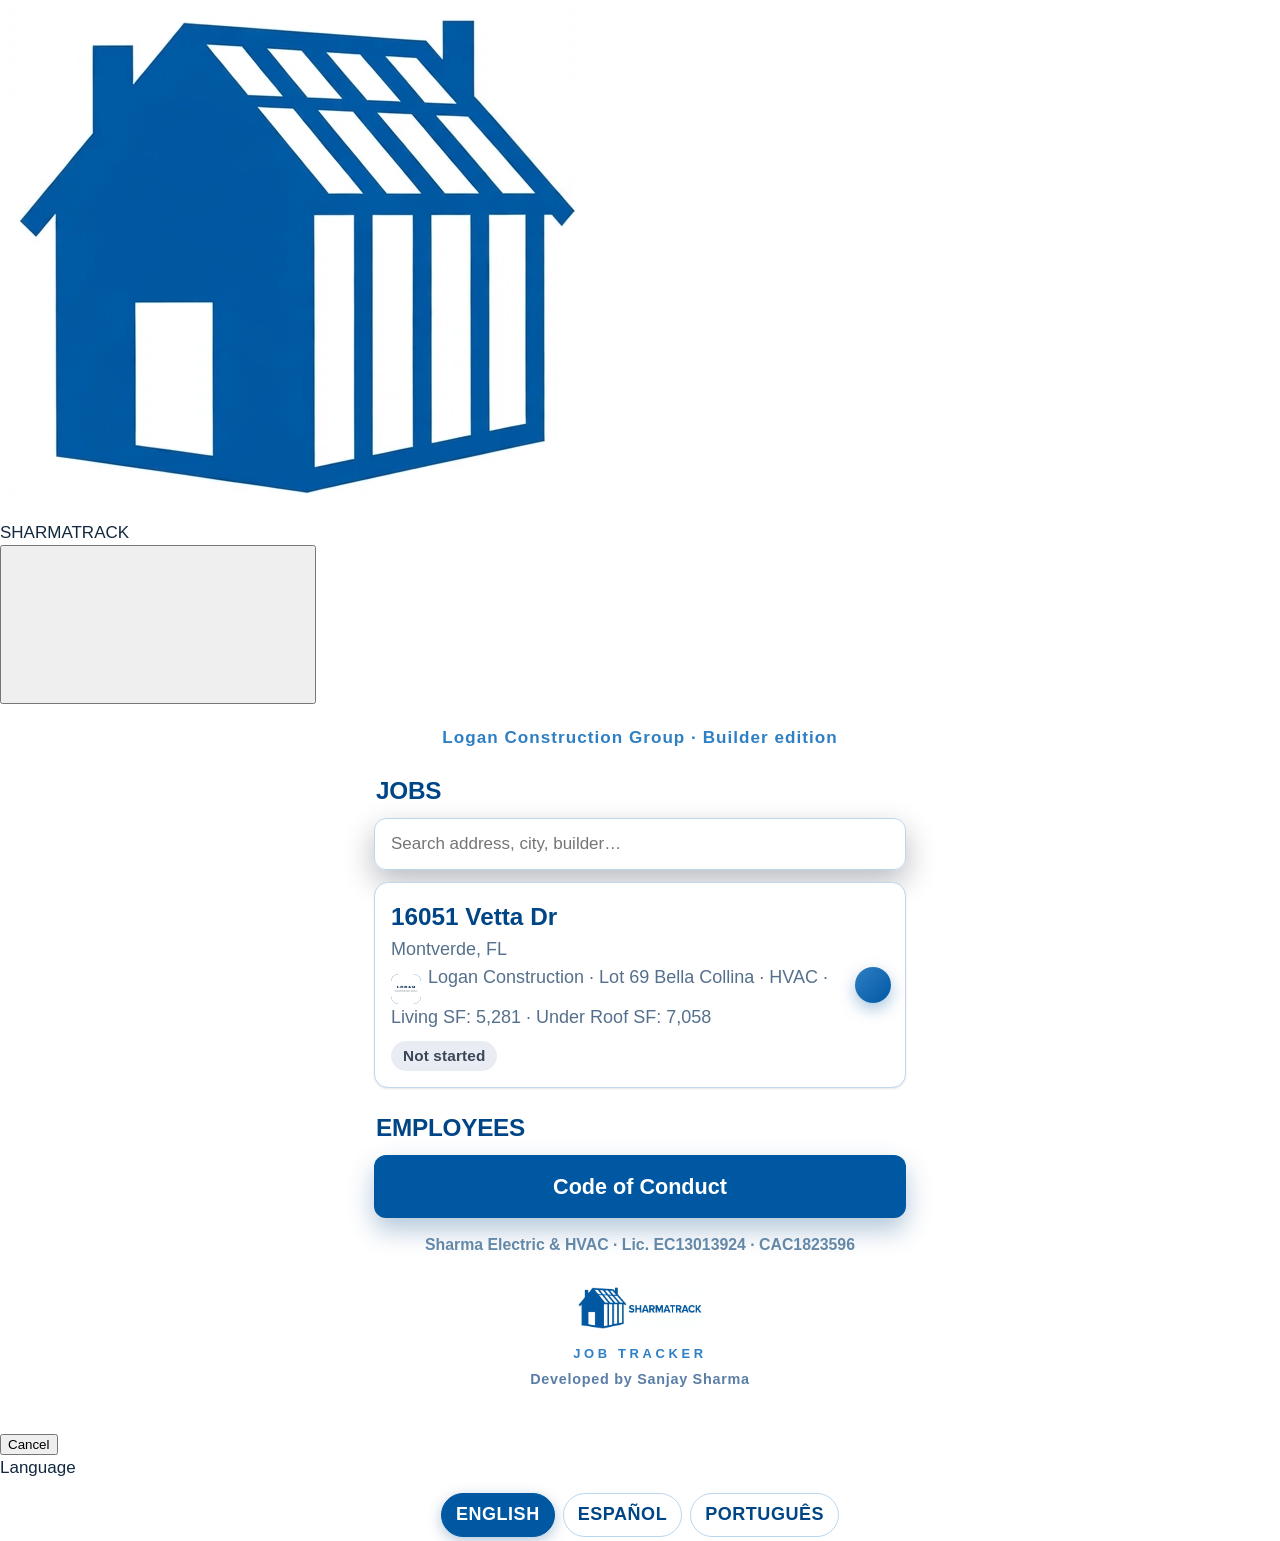
==== code-of-conduct/index.html @ 08a30243 "Rebuild as one-page SK.stack app (kit v1.3): hub root + job screen slides in, edge-swipe/back/browse" ====
<!DOCTYPE html>
<html lang="en" class="sk" data-theme="track"><head><meta charset="utf-8"><script data-spa-redirect>if(window===window.top)location.replace("../#/code-of-conduct/")</script>
<meta name="viewport" content="width=device-width, initial-scale=1, viewport-fit=cover">
<title>SHARMATRACK — Code of Conduct</title>
<meta name="theme-color" content="#ffffff"><meta name="color-scheme" content="light"><script>(function(){try{if(localStorage.getItem("sk-scheme")==="dark"){var d=document.documentElement;d.setAttribute("data-scheme","dark");var m=document.querySelector('meta[name="theme-color"]');if(m)m.content=d.getAttribute("data-theme")==="track"?"#1C1C1E":"#1a2f61"}}catch(e){}})()</script><meta name="apple-mobile-web-app-capable" content="yes"><meta name="mobile-web-app-capable" content="yes"><meta name="apple-mobile-web-app-status-bar-style" content="default"><meta name="apple-mobile-web-app-title" content="SHARMATRACK"><link rel="manifest" href="../manifest.webmanifest"><link rel="stylesheet" href="https://sharma-kit.sharma-crew.workers.dev/sharma-kit.css"><script src="https://sharma-kit.sharma-crew.workers.dev/sharma-kit.js" defer></script>
<link rel="stylesheet" href="../styles.css?v=25">
<link rel="stylesheet" href="../sk-bridge.css?v=2">
<link rel="icon" href="../sharmatrack-app-icon.png">
<link rel="apple-touch-icon" href="../sharmatrack-app-icon.png">


</head><body class="sk coc-body">
<div class="sk-offline" aria-live="polite"></div>
<div class="wrap nobar">
<div class="logo-box"><a href="../"><img src="../logo.png?v=2" alt="Sharma Electric &amp; HVAC"></a></div>
  <div class="coc-hero">
    <div class="eb">EMPLOYEES · CREWS</div>
    <h1>Code of Conduct</h1>
    <div class="sub">How we work safely, follow code, treat every customer right, and protect the trust behind our name.</div>
    <div class="applies">Applies to all employees and crews on our jobs.</div>
    <div class="line">Sharma Electric &amp; HVAC LLC · EC13013924 · CAC1823596 · Effective November 2026</div>
  </div>
  <nav class="coc-nav">
    <a href="#s1">1. Scope</a><a href="#s2">2. Values</a><a href="#s3">3. Safety</a>
    <a href="#s4">4. Code &amp; Licensing</a><a href="#s5">5. Jobsite</a><a href="#s6">6. Ethics</a>
    <a href="#s7">7. Workplace</a><a href="#s8">8. Drug-Free</a><a href="#s9">9. Vehicles</a>
    <a href="#s10">10. Privacy</a><a href="#s11">11. Reporting</a>
  </nav>

  <section class="coc-sec" id="s1">
    <div class="kicker">SECTION 1</div><h2>Purpose and Scope</h2>
    <p>This Code sets the standard for every employee, apprentice, helper, and temporary worker of Sharma Electric &amp; HVAC LLC, on any job, in any company vehicle, or anywhere they represent the company.</p>
    <p>Our name and our licenses (Florida EC13013924 and CAC1823596) go on every permit we pull. If something here is unclear, or a situation isn't covered, stop and call the owner before acting.</p>
    <p>From the owner: I started this company in 2023 to do the work right the first time. Builders, homeowners, and inspectors trust us because our crews show up, work clean, and don't cut corners. Protect that trust. — Sanjay, Owner</p>
  </section>

  <section class="coc-sec" id="s2">
    <div class="kicker">SECTION 2</div><h2>Core Values</h2>
    <p><strong>Safety</strong> — Nobody gets hurt. No deadline is worth an injury, a shock, or a fire.</p>
    <p><strong>Integrity</strong> — Tell the truth to customers, inspectors, builders, and each other.</p>
    <p><strong>Quality</strong> — Install to code and to the drawings. Pass inspection the first time.</p>
    <p><strong>Respect</strong> — Courtesy to every customer, home, coworker, and trade on site.</p>
    <p><strong>Accountability</strong> — Own your mistakes, report them early, and help fix them.</p>
  </section>

  <section class="coc-sec" id="s3">
    <div class="kicker">SECTION 3</div><h2>Safety First</h2>
    <p>Safety rules are not optional. Breaking them is grounds for immediate removal from the job.</p>
    <h3>ELECTRICAL AND POWER</h3>
    <ul>
      <li>Treat every circuit as live. De-energize, lock out, tag out, and test before you touch. Never work energized unless the owner has approved it and you have the right arc-rated PPE and training (NFPA 70E).</li>
      <li>Construction power: GFCI protection or an assured equipment grounding conductor program on all cords and tools. Remove damaged cords and tools from service.</li>
      <li>Call Sunshine 811 at least 2 full business days before any digging, trenching, or driving ground rods. Wait for locates.</li>
    </ul>
    <h3>PPE, HEIGHTS, AND HEAT</h3>
    <ul>
      <li>Wear required PPE: safety glasses, work boots, gloves rated for the task, hard hat where required, and hearing protection around loud equipment.</li>
      <li>Fall protection is required at 6 feet on construction sites. Inspect ladders before use. Only trained workers use aerial lifts and scaffolds.</li>
      <li>Heat illness: water, rest, and shade. Take breaks, watch your crew, and stop work and call for help at any sign of heat stroke. The company follows the OSHA General Duty Clause for heat hazards.</li>
    </ul>
    <h3>HAZARDOUS MATERIALS AND SPACES</h3>
    <ul>
      <li>Hazard Communication: Safety Data Sheets (SDS) for chemicals, refrigerants, and adhesives are kept in every van. All containers are labeled.</li>
      <li>Refrigerants: only EPA Section 608–certified technicians handle refrigerant. Never vent it. Recover it with approved equipment and record it.</li>
      <li>Older homes: stop and report suspected asbestos before disturbing it. Follow EPA Lead RRP rules on pre-1978 homes. Control silica dust (water or vacuum dust collection) when cutting or drilling concrete or masonry.</li>
      <li>Confined spaces: attics and crawlspaces are assessed before entry. Never enter a permit-required confined space without training and an attendant.</li>
      <li>Hot work: check for combustibles before brazing or using a torch, and keep an extinguisher at hand.</li>
    </ul>
    <h3>EQUIPMENT, TRAINING, AND REPORTING</h3>
    <ul>
      <li>Every van carries a fire extinguisher and a first aid kit.</li>
      <li>Training records: documented training and sign-offs for lockout/tagout, ladders, PPE, hazard communication, and EPA 608. OSHA 10 is recommended for all field crew.</li>
      <li>Stop-work authority: anyone can stop a job they believe is unsafe, with no penalty.</li>
      <li>Report every injury to the owner immediately, plus shocks, near misses, vehicle accidents, and property damage. The company reports any fatality to OSHA within 8 hours, and any in-patient hospitalization, amputation, or loss of an eye within 24 hours. Workers' comp claims are reported to the carrier within 7 days. Florida law gives employees 30 days to report an injury, but our rule is the same day.</li>
    </ul>
  </section>

  <section class="coc-sec" id="s4">
    <div class="kicker">SECTION 4</div><h2>Code Compliance, Licensing, and Hiring</h2>
    <p>All work is done under the company's licenses, so all work must be permitted, to code, and inspected.</p>
    <ul>
      <li>Install to the currently adopted Florida Building Code, National Electrical Code, and Florida mechanical/energy codes, plus the approved plans and submittals.</li>
      <li>No work starts without a permit when one is required. Never cover, close up, or energize work before the required inspection passes.</li>
      <li>Unlicensed workers always work under the supervision of a license holder.</li>
      <li>No side electrical or HVAC work under any license, the company's or your own.</li>
      <li>Use only approved, listed materials. No substitutions from the submittal without the owner's approval.</li>
      <li>Be respectful and honest with inspectors. Report failed inspections to the owner right away.</li>
      <li>Only the license holders may sign permits, change orders, or contracts for the company.</li>
      <li>If the company reaches 25 or more employees, it will use E-Verify for all new hires, as Florida law requires.</li>
    </ul>
  </section>

  <section class="coc-sec" id="s5">
    <div class="kicker">SECTION 5</div><h2>Customer and Jobsite Conduct</h2>
    <p>You are the company to the customer, so act like it.</p>
    <ul>
      <li>Arrive on time. If you'll be late, call the customer or office before the scheduled time.</li>
      <li>Wear the company shirt, keep a clean appearance, and introduce yourself.</li>
      <li>In occupied homes: use shoe covers and drop cloths, protect floors and furniture, and ask before entering any room.</li>
      <li>No smoking, vaping, profanity, loud music, or personal phone calls in a customer's home.</li>
      <li>Never use a customer's bathroom, kitchen, or belongings without permission.</li>
      <li>Respect privacy. Don't open drawers or closets you don't need, and never discuss what you saw in a home.</li>
      <li>Clean up every day. Leave the site broom-clean and haul off scrap, boxes, and old equipment.</li>
      <li>On construction sites, follow the GC's site rules and work cooperatively with other trades.</li>
      <li>Don't quote prices, promise dates, or approve extra work on your own. Refer those to the owner.</li>
    </ul>
  </section>

  <section class="coc-sec" id="s6">
    <div class="kicker">SECTION 6</div><h2>Honesty and Business Ethics</h2>
    <p>We win work on trust, so every record and every conversation must be truthful.</p>
    <ul>
      <li>Record your hours, materials, and mileage accurately. Padding time or materials is theft.</li>
      <li>Never recommend work a customer doesn't need. Explain problems honestly and let the owner price the fix.</li>
      <li>Don't accept cash payments, tips over a small amount, gifts, or favors from customers, suppliers, or builders without telling the owner.</li>
      <li>No kickbacks or referral payments, given or received.</li>
      <li>No side jobs for company customers or builders, and no use of company tools, vehicles, or materials for personal work.</li>
      <li>Disclose any conflict of interest, such as a family member who works for a supplier or competitor.</li>
      <li>Never falsify inspection, test, startup, or warranty paperwork.</li>
    </ul>
  </section>

  <section class="coc-sec" id="s7">
    <div class="kicker">SECTION 7</div><h2>Workplace Conduct</h2>
    <p>Everyone deserves a workplace free from harassment, discrimination, and threats.</p>
    <ul>
      <li>No harassment or discrimination based on race, color, religion, sex, pregnancy, national origin, age, disability, marital status, or any other protected status. This includes jokes, slurs, unwanted touching, and offensive images.</li>
      <li>No violence or threats. No weapons on customer property or job sites, except as protected by Florida Statute 790.251, which allows lawfully owned firearms kept locked inside your own private vehicle in a parking lot.</li>
      <li>Fit for duty: if a medication, injury, or lack of sleep affects your ability to work safely, tell the owner before you start.</li>
      <li>Drugs and alcohol are covered by the Drug-Free Workplace Program in Section 8.</li>
    </ul>
  </section>

  <section class="coc-sec" id="s8">
    <div class="kicker">SECTION 8</div><h2>Drug-Free Workplace Program</h2>
    <p>Sharma Electric &amp; HVAC LLC is a drug-free workplace under Florida Statute 440.102. This section is the company's written policy.</p>
    <ul>
      <li>Prohibited: using, possessing, selling, or being under the influence of alcohol or illegal drugs, or misusing prescription drugs, on the job, in company vehicles, on customer property, or on breaks.</li>
      <li>Notice: every employee receives this policy and at least 60 days' written notice before testing begins. New hires receive it before any applicant test. A general notice is posted where employees can see it.</li>
      <li>Types of testing: pre-employment (job applicant), reasonable suspicion, post-accident, routine fitness-for-duty, and follow-up after a rehabilitation program.</li>
      <li>Substances tested may include alcohol, amphetamines, cannabinoids, cocaine, phencyclidine (PCP), methaqualone, opiates, barbiturates, benzodiazepines, synthetic narcotics, designer drugs, or their metabolites.</li>
      <li>Laboratory: all specimens are tested at a laboratory licensed and certified by the State of Florida. Positive screens are confirmed before any action is taken.</li>
      <li>Your rights: before testing you may list any prescription or over-the-counter medications. After a confirmed positive result you have 5 working days to explain or contest it.</li>
      <li>Confidentiality: test results and related records are confidential and are released only as Florida law allows.</li>
      <li>Employee assistance: the company provides a list of local employee assistance, drug and alcohol rehabilitation, and counseling resources. Asking for help before a violation or a test is encouraged.</li>
      <li>Consequences: refusing a test or a confirmed positive result can lead to termination. Under Florida law it can also mean denial of workers' compensation medical and wage benefits.</li>
    </ul>
  </section>

  <section class="coc-sec" id="s9">
    <div class="kicker">SECTION 9</div><h2>Company Vehicles, Tools, and Property</h2>
    <p>Company vehicles and tools are for company work only.</p>
    <ul>
      <li>Only authorized drivers with a valid license may drive company vehicles. Obey traffic laws and wear a seatbelt.</li>
      <li>No texting or handheld phone use while driving. Pull over or use hands-free.</li>
      <li>No personal passengers or personal errands without the owner's approval.</li>
      <li>Keep vans clean, organized, and locked. Keep the van's SDS binder, fire extinguisher, and first aid kit stocked.</li>
      <li>Report damage, breakdowns, tickets, and accidents the same day.</li>
      <li>Take care of tools and meters. Report broken or missing equipment instead of working around it.</li>
      <li>Leftover materials and removed equipment belong to the company or the customer, never to you.</li>
    </ul>
  </section>

  <section class="coc-sec" id="s10">
    <div class="kicker">SECTION 10</div><h2>Confidentiality, Social Media, and Photos</h2>
    <p>Customer information stays private.</p>
    <ul>
      <li>Don't share customer names, addresses, alarm or gate codes, plans, or pricing with anyone outside the company.</li>
      <li>Job photos are for documentation only. Never photograph people, personal belongings, or the inside of a home beyond the work area.</li>
      <li>Don't post job photos or customer information on social media. The company handles all marketing posts.</li>
      <li>Don't speak to the media or post on the company's behalf.</li>
      <li>Return all company documents, keys, codes, and equipment when you leave the company.</li>
    </ul>
    <p>Nothing in this Code limits your right under federal law to discuss wages, hours, or working conditions with coworkers or others.</p>
  </section>

  <section class="coc-sec" id="s11">
    <div class="kicker">SECTION 11</div><h2>Reporting Concerns and Discipline</h2>
    <ul>
      <li>Report any violation of this Code directly to the owner at 407-881-9076 or office@sharmaelectric.com.</li>
      <li>Nobody will be punished for reporting a concern in good faith or for using stop-work authority. Retaliation is itself a violation of this Code.</li>
      <li>Reports are handled as confidentially as possible.</li>
      <li>Violations may lead to coaching, a written warning, removal from a job, suspension, or termination, depending on how serious they are. Serious safety, honesty, harassment, or impairment violations can mean termination on the first offense.</li>
      <li>This Code does not create an employment contract or change at-will employment.</li>
    </ul>
  </section>

  <div class="coc-foot">
    <a href="https://sharma-crew.sharma-crew.workers.dev/code-of-conduct" target="_blank" rel="noopener">Download PDF</a>
    <a href="../">← Crew home</a>
    <button type="button" onclick="window.scrollTo({top:0,behavior:'smooth'})">Back to top ↑</button>
  </div>
</div>
<script src="../sk-init.js?v=2" defer></script>
</body></html>
---- styles.css ----
/* Sharma Crew — shared styles. Modern field-app look: phone-first, big text, big logo. */
:root{
  --navy:#004585; --navy2:#0058a3; --navy3:#2f7fc4; --brand:#0058a3; --brand2:#2f7fc4;
  --ink:#12293f; --muted:#55708c; --line:#d9e6f2;
  --card:#ffffff; --radius:20px;
  --sh-card:0 2px 10px rgba(8,22,44,.06),0 14px 34px rgba(8,22,44,.08);
  --sh-pop:0 12px 30px rgba(3,12,28,.28);
}
*{box-sizing:border-box}
html{font-size:18px}
body{margin:0;font-family:-apple-system,BlinkMacSystemFont,"Segoe UI",Roboto,Arial,sans-serif;
  background:
    radial-gradient(120% 480px at 50% -80px,rgba(0,88,163,.14),rgba(0,88,163,0) 70%),
    linear-gradient(180deg,#ffffff,#eef4fa);
  background-attachment:fixed;
  color:var(--ink);-webkit-text-size-adjust:100%;-webkit-tap-highlight-color:transparent}
a{color:#0058a3}
:focus-visible{outline:3px solid var(--brand2);outline-offset:2px}
.wrap{max-width:560px;margin:0 auto;padding:14px 14px 110px}
.wrap.nobar{padding-bottom:30px}

/* logo — the real Sharma logo, big and crisp on a clean white plaque */
.logo-box{background:#fff;border:1px solid #d9e6f2;border-radius:22px;padding:16px 24px;text-align:center;margin:10px auto 14px;
  width:fit-content;max-width:100%;box-shadow:var(--sh-pop)}
.logo-box img{height:68px;width:auto;max-width:100%;display:block;margin:0 auto}
.logo-box.small img{height:54px}
@media (min-width:640px){
  .logo-box img{height:84px}
  .logo-box.small img{height:64px}
}

/* language bar */
.langbar{display:flex;align-items:center;gap:8px;justify-content:center;padding:12px 6px 4px;flex-wrap:wrap}
.langbar .lbl{color:#004585;font-size:.85rem;font-weight:600;letter-spacing:.04em}
.langbar button{border:1.5px solid #bcd6ee;background:#fff;color:#004585;
  border-radius:999px;padding:8px 14px;font-size:1rem;font-weight:700;cursor:pointer;
  transition:background .15s,color .15s,transform .1s}
.langbar button:active{transform:scale(.96)}
.langbar button.on{background:#0058a3;color:#fff;border-color:#0058a3;box-shadow:0 4px 14px rgba(0,69,133,.3)}

/* sticky job bar (job pages) */
.jobbar{position:sticky;top:0;z-index:60;display:flex;align-items:center;justify-content:space-between;gap:10px;
  padding:10px 16px;background:rgba(0,69,133,.96);backdrop-filter:blur(10px);-webkit-backdrop-filter:blur(10px);
  border-bottom:1px solid rgba(255,255,255,.12);color:#eaf2fb}
.jobbar .jb-addr{font-weight:800;font-size:.98rem;white-space:nowrap;overflow:hidden;text-overflow:ellipsis}
.jobbar .jb-num{flex:0 0 auto;background:#fff;color:#004585;
  font-weight:900;font-size:.9rem;border-radius:999px;padding:4px 12px;box-shadow:0 4px 12px rgba(0,40,80,.35)}

/* hero */
.hero{background:linear-gradient(135deg,#0058a3,#004585 70%);border:1px solid rgba(255,255,255,.09);
  border-radius:24px;color:#fff;padding:22px 18px;margin-bottom:14px;text-align:center;box-shadow:var(--sh-pop)}
.hero h1{font-size:1.9rem;line-height:1.15;margin:2px 0 4px;letter-spacing:-.01em}
.hero .city{font-size:1.15rem;color:#cfe0f2;margin-bottom:6px}
.hero .lic{font-size:.95rem;color:#cfe0f2;font-weight:700;margin-bottom:12px}
.hero .meta{display:flex;gap:8px;justify-content:center;flex-wrap:wrap}
.hero .meta span{background:rgba(255,255,255,.08);border:1px solid rgba(255,255,255,.16);border-radius:999px;
  padding:7px 12px;font-size:.95rem}
.hero .meta b{color:#fff}

/* home */
.home h2{color:#004585;font-size:1.35rem;margin:22px 2px 10px;letter-spacing:-.01em}
.jobbtn{position:relative;display:flex;flex-direction:column;gap:2px;
  background:#fff;border:1px solid #c3d7ec;
  border-radius:var(--radius);padding:16px 60px 16px 16px;color:var(--ink);text-decoration:none;margin-bottom:10px;
  box-shadow:var(--sh-pop);transition:transform .12s}
.jobbtn:active{transform:scale(.985)}
.jobbtn .a{font-size:1.35rem;font-weight:800;color:#004585}
.jobbtn .b{color:#55708c;font-size:1rem}
.jobbtn .arr{position:absolute;right:14px;top:50%;transform:translateY(-50%);width:36px;height:36px;
  border-radius:50%;background:linear-gradient(135deg,var(--brand2),var(--brand));color:#fff;
  display:flex;align-items:center;justify-content:center;font-size:1.15rem;font-weight:900;
  box-shadow:0 6px 16px rgba(0,88,163,.35)}
.greenbtn{display:block;background:linear-gradient(135deg,#0058a3,#004585);color:#fff;font-weight:800;
  font-size:1.2rem;border-radius:var(--radius);padding:16px;text-align:center;text-decoration:none;
  box-shadow:0 12px 26px rgba(0,69,133,.3);transition:transform .12s}
.greenbtn:active{transform:scale(.985)}
.home-lic{color:#6488a8;text-align:center;font-size:.88rem;font-weight:600;margin-top:16px}

/* gear cards */
.gear{display:grid;grid-template-columns:1fr 1fr;gap:10px;margin-bottom:14px}
.gear .card{background:var(--card);border:1px solid var(--line);border-radius:var(--radius);
  padding:14px;box-shadow:var(--sh-card)}
a.gearlink{display:block;text-decoration:none;color:inherit;transition:transform .12s,box-shadow .15s}
a.gearlink:active{transform:scale(.98)}
.gear .brand{font-weight:900;letter-spacing:.06em;font-size:1.05rem}
.brand.siemens{color:#2f7fc4}
.brand.sq{color:#004585}
.brand.eaton{color:#0058a3}
.pill{display:inline-block;border-radius:6px;padding:2px 8px;font-size:.78rem;font-weight:800;color:#fff;vertical-align:middle;margin-left:6px}
.pill.green{background:#004585}.pill.blue{background:#0058a3}
.gear .kind{color:var(--muted);font-weight:800;font-size:.82rem;letter-spacing:.08em;margin:8px 0 4px}
.gear .desc{font-size:1rem;font-weight:600}
.gear .spec{color:var(--muted);font-size:.95rem}
.gear .model{font-family:ui-monospace,Menlo,Consolas,monospace;font-weight:800;font-size:.98rem;margin-top:8px;
  display:inline-block;background:#eef4fa;border:1px solid var(--line);border-radius:8px;padding:3px 8px;word-break:break-all}
.sched-hint{margin-top:12px;padding-top:10px;border-top:1px dashed var(--line);display:flex;
  align-items:center;justify-content:space-between;gap:6px;color:var(--brand);font-weight:800;font-size:.92rem}
.sched-hint .chev{font-size:1.35rem;line-height:1;color:#b9cbdf;font-weight:900}

/* progress */
.progress{background:var(--card);border:1px solid var(--line);border-radius:var(--radius);
  padding:14px;display:flex;align-items:center;gap:16px;margin-bottom:14px;box-shadow:var(--sh-card)}
.ringwrap{position:relative;width:92px;height:92px;flex:0 0 92px}
.ringwrap svg{transform:rotate(-90deg);filter:drop-shadow(0 4px 10px rgba(0,88,163,.35))}
.ringwrap .num{position:absolute;inset:0;display:flex;align-items:center;justify-content:center;font-weight:900;font-size:1.3rem}
.progress .pt{font-weight:800;font-size:1.1rem}
.progress .ps{color:var(--muted)}

.mapsbtn{display:block;background:linear-gradient(135deg,var(--brand2),var(--brand));color:#fff;
  text-align:center;font-weight:900;font-size:1.2rem;padding:16px;border-radius:18px;text-decoration:none;
  margin-bottom:14px;box-shadow:0 12px 26px rgba(0,88,163,.3);transition:transform .12s}
.mapsbtn:active{transform:scale(.985)}

/* sections */
.section{background:var(--card);border:1px solid var(--line);border-radius:var(--radius);
  padding:16px;margin-bottom:14px;box-shadow:var(--sh-card)}
.section h2{margin:0 0 8px;font-size:1.25rem;letter-spacing:-.01em}
.section h3{margin:0 0 8px;font-size:1.05rem;letter-spacing:.05em;color:var(--muted)}
details.section summary{font-weight:800;font-size:1.15rem;cursor:pointer}
details.section ol{margin:10px 0 2px;padding-left:22px}
details.section li{margin-bottom:8px}
.prints a{display:block;padding:13px 14px;border:1.5px solid #d7e3f0;border-radius:14px;margin-bottom:8px;
  text-decoration:none;font-weight:700;color:#0058a3;background:linear-gradient(180deg,#f8fbff,#f1f7fd);
  transition:border-color .15s,transform .1s}
.prints a:active{transform:scale(.99);border-color:var(--brand)}
.prints a:last-child{margin-bottom:0}

/* caption cards */
.capcard{background:#f8fbfe;border:1px solid var(--line);border-radius:18px;padding:14px;margin-bottom:12px}
.capcard:last-child{margin-bottom:0}
.capcard .top{display:flex;justify-content:space-between;gap:10px;align-items:center}
.capcard .cap{font-weight:800;font-size:1.08rem}
.capcard .status{color:var(--muted);font-size:.92rem;white-space:nowrap}
.capcard .status.has{color:#004585;font-weight:800;background:#e3eef9;border:1px solid #bcd6ee;
  border-radius:999px;padding:2px 11px}
.capcard .btns{display:flex;gap:8px;margin-top:10px}
.capcard .btns label{flex:1;text-align:center;color:#fff;font-weight:800;padding:13px 6px;border-radius:14px;
  cursor:pointer;font-size:1.05rem;transition:transform .1s}
.capcard .btns label:active{transform:scale(.97)}
.capcard .btns .cam{background:linear-gradient(135deg,var(--brand2),var(--brand));box-shadow:0 8px 18px rgba(0,88,163,.3)}
.capcard .btns .gal{background:#fff;color:#004585;border:1.5px solid #0058a3;box-shadow:0 8px 18px rgba(0,88,163,.12)}
.capcard input[type=file]{display:none}
.tiles{display:grid;grid-template-columns:1fr 1fr;gap:8px;margin-top:10px}
.tiles figure{margin:0}
.tiles img,.tiles video{width:100%;height:132px;object-fit:cover;border-radius:14px;display:block;
  background:#dfe7ee;box-shadow:0 4px 14px rgba(8,22,44,.14)}
.tiles figcaption{font-size:.78rem;color:var(--muted);margin-top:4px;word-break:break-word}
.notconn{background:#eaf2fb;border:1px dashed #2f7fc4;color:#004585;border-radius:12px;padding:10px 12px;font-size:.95rem;margin-top:10px}
.upnote{font-size:.9rem;color:var(--muted);margin-top:6px}

/* sticky name bar */
.namebar{position:fixed;left:0;right:0;bottom:0;background:rgba(0,69,133,.96);
  backdrop-filter:blur(12px);-webkit-backdrop-filter:blur(12px);
  border-top:1px solid rgba(255,255,255,.14);box-shadow:0 -8px 24px rgba(3,12,28,.35);
  padding:10px 12px calc(10px + env(safe-area-inset-bottom));z-index:50}
.namebar .in{max-width:560px;margin:0 auto;display:flex;gap:8px;align-items:center}
.namebar input{flex:1;min-width:0;font-size:1.05rem;padding:13px;border-radius:14px;
  border:1.5px solid rgba(255,255,255,.25);background:rgba(255,255,255,.97)}
.namebar label{color:#fff;font-weight:800;padding:13px 10px;border-radius:14px;cursor:pointer;
  white-space:nowrap;transition:transform .1s}
.namebar label:active{transform:scale(.96)}
.namebar .ocam{background:linear-gradient(135deg,var(--brand2),var(--brand))}
.namebar .ogal{background:#fff;color:#004585}
.namebar input[type=file]{display:none}

/* launcher */
.launch-head{color:var(--ink);padding:16px 4px 4px}
.launch-head .date{color:#6488a8;font-size:.9rem}
.launch-head h1{margin:2px 0 6px;font-size:1.8rem;letter-spacing:-.01em}
.launch-head h1 .nm{color:var(--brand)}
.launch h2{color:#004585;font-size:1.05rem;letter-spacing:.07em;margin:20px 2px 10px;text-transform:uppercase}
.tiles-launch{display:grid;grid-template-columns:repeat(4,1fr);gap:12px}
.tile{text-decoration:none;text-align:center;color:var(--ink)}
.tile .ic{height:64px;border-radius:20px;display:flex;align-items:center;justify-content:center;
  font-size:1.7rem;font-weight:900;color:#fff;box-shadow:0 10px 22px rgba(3,12,28,.35);
  transition:transform .12s}
.tile:active .ic{transform:scale(.94)}
.tile .lb{font-size:.85rem;font-weight:700;margin-top:6px;line-height:1.2}
.tile .up{font-size:.72rem;color:#6488a8}
.c-blue{background:linear-gradient(135deg,#2f7fc4,#0058a3)}.c-orange{background:linear-gradient(135deg,#0058a3,#004585)}
.c-green{background:linear-gradient(135deg,#9fc3e8,#2f7fc4)}.c-teal{background:linear-gradient(135deg,#0058a3,#2f7fc4)}
.c-navy{background:linear-gradient(135deg,#1b4076,#004585)}.c-purple{background:linear-gradient(135deg,#004585,#2f7fc4)}
.c-grey{background:linear-gradient(135deg,#7d9dbd,#55708c)}.c-red{background:linear-gradient(135deg,#003a6b,#004585)}

/* meter schedule pages */
.sched-model{font-family:ui-monospace,Menlo,Consolas,monospace;font-weight:800;font-size:1.3rem;
  color:#fff;margin:4px 0 6px;word-break:break-all}
.sched-table{width:100%;border-collapse:collapse;font-size:1rem}
.sched-table th{text-align:left;font-weight:800;padding:13px 10px;border-bottom:1px solid var(--line);
  width:38%;vertical-align:top}
.sched-table td{padding:13px 10px;border-bottom:1px solid var(--line);vertical-align:top}
.sched-table tr:last-child td,.sched-table tr:last-child th{border-bottom:0}
.sched-table .sched-sec td{background:#eef4fa;color:var(--navy);font-weight:800;letter-spacing:.04em;
  font-size:.92rem;text-transform:uppercase}
.sched-note{color:var(--muted);font-size:.95rem;margin:12px 2px 0}
.backrow{display:flex;gap:8px;flex-wrap:wrap}
.jobchip{flex:1 1 40%;text-align:center;background:linear-gradient(135deg,#0058a3,#004585);color:#fff;
  text-decoration:none;font-weight:800;padding:14px 10px;border-radius:14px;border:1px solid rgba(255,255,255,.12);
  box-shadow:var(--sh-pop);transition:transform .1s}
.jobchip:active{transform:scale(.97)}
.jobchip.home{background:#fff;color:var(--navy);border-color:#d7e3f0;box-shadow:var(--sh-card)}

/* code of conduct */
.coc-body{background:#eef4fa}
.coc-hero{background:linear-gradient(135deg,#0058a3,#004585 65%);color:#fff;border-radius:24px;
  padding:22px 18px;text-align:center;margin-bottom:14px;box-shadow:0 14px 30px rgba(0,69,133,.3)}
.coc-hero .eb{letter-spacing:.12em;font-weight:800;font-size:.85rem;color:#cfe0f2}
.coc-hero h1{margin:6px 0;font-size:2rem;letter-spacing:-.01em}
.coc-hero .sub{font-size:1.05rem}
.coc-hero .applies{display:inline-block;background:#003a6b;border-radius:999px;padding:7px 14px;margin:10px 0;font-size:.95rem}
.coc-hero .line{font-weight:700}
.coc-nav{display:flex;flex-wrap:wrap;gap:7px;margin-bottom:14px}
.coc-nav a{background:#fff;border:1.5px solid #bcd6ee;color:#004585;border-radius:999px;padding:8px 12px;
  text-decoration:none;font-weight:700;font-size:.92rem;box-shadow:0 2px 8px rgba(0,69,133,.08)}
.coc-sec{background:#fff;border:1px solid #d9e6f2;border-radius:var(--radius);padding:18px;margin-bottom:12px;
  box-shadow:0 2px 10px rgba(0,69,133,.05),0 12px 28px rgba(0,69,133,.06)}
.coc-sec .kicker{color:var(--brand);font-weight:900;letter-spacing:.08em;font-size:.85rem}
.coc-sec h2{margin:4px 0 10px;font-size:1.45rem;letter-spacing:-.01em}
.coc-sec h3{margin:14px 0 6px;font-size:1.05rem;letter-spacing:.04em;color:var(--brand)}
.coc-sec p{margin:0 0 10px;line-height:1.5}
.coc-sec ul{margin:0 0 8px;padding-left:20px}
.coc-sec li{margin-bottom:7px;line-height:1.45}
.coc-foot{display:flex;gap:8px;flex-wrap:wrap;margin-top:6px}
.coc-foot a,.coc-foot button{flex:1;text-align:center;background:var(--navy);color:#fff;border:0;border-radius:14px;
  padding:14px;text-decoration:none;font-weight:800;font-size:1rem;cursor:pointer}
@media (max-width:380px){ .gear{grid-template-columns:1fr 1fr} .tiles-launch{grid-template-columns:repeat(3,1fr)} }

/* home — search + per-job progress/status */
.searchbar{margin-bottom:12px}
.searchbar input{width:100%;font-size:1.1rem;padding:15px 16px;border-radius:16px;color:var(--ink);
  border:1.5px solid #bcd6ee;background:rgba(255,255,255,.97);box-shadow:var(--sh-pop)}
.jobbtn .b2{color:#55708c;font-size:1rem}
.jobbtn .crow{display:flex;align-items:center;gap:8px;margin-top:9px;flex-wrap:wrap}
.jobbtn .prog{font-weight:900;font-size:.95rem;background:#eaf2fb;color:#004585;
  border:1px solid #bcd6ee;border-radius:999px;padding:3px 12px}
.jobbtn .chip{font-weight:800;font-size:.85rem;border-radius:999px;padding:4px 12px}
.jobbtn .chip.st0{background:#d7e3f0;color:#004585}
.jobbtn .chip.st1{background:linear-gradient(135deg,var(--brand2),var(--brand));color:#fff}
.jobbtn .chip.st2{background:linear-gradient(135deg,#004585,#003a6b);color:#fff}

/* phase tabs (rough-in / trim) */
.phasetabs[hidden]{display:none}
.phasetabs{display:flex;gap:8px;margin-bottom:14px}
.phasetabs button{flex:1;border:1.5px solid #bcd6ee;background:#fff;
  color:#004585;border-radius:14px;padding:13px 8px;font-size:1.05rem;font-weight:800;cursor:pointer;
  transition:background .15s,color .15s,transform .1s}
.phasetabs button:active{transform:scale(.97)}
.phasetabs button.on{background:#0058a3;color:#fff;border-color:#0058a3;box-shadow:var(--sh-pop)}
.tradeswitch{display:flex;gap:8px;margin-bottom:10px}
.tradeswitch button{flex:1;border:2px solid #12325e;background:#eaf3fb;color:#12325e;border-radius:14px;padding:12px 8px;font-size:1.15rem;font-weight:900;cursor:pointer;transition:background .15s,color .15s,transform .1s}
.tradeswitch button:active{transform:scale(.97)}
.tradeswitch button.on{background:#12325e;color:#fff;border-color:#12325e;box-shadow:var(--sh-pop)}
.tradeswitch button{display:flex;align-items:center;justify-content:center;gap:10px}
.trade-ic{height:30px;width:auto;background:#fff;border-radius:8px;padding:2px 5px}

/* caption definition line (switch box neatness) */
.capdef{color:var(--muted);font-size:.92rem;line-height:1.45;margin-top:9px;
  background:#eef4fa;border:1px solid var(--line);border-radius:10px;padding:8px 11px}

/* job details card (permit / lot / inspection / crew / date) */
.jm-rows{margin:0}
.jm-rows>div{display:flex;justify-content:space-between;align-items:baseline;gap:14px;
  padding:9px 0;border-bottom:1px solid var(--line)}
.jm-rows>div:last-child{border-bottom:0}
.jm-rows dt{color:var(--muted);font-weight:700;flex:0 0 auto}
.jm-rows dd{margin:0;font-weight:800;text-align:right;word-break:break-word}
.jmedit{width:100%;margin-top:12px;padding:12px;border-radius:12px;cursor:pointer;
  border:1.5px solid #cfdce9;background:#f1f7fd;color:var(--navy);font-weight:800;font-size:1rem}
.jmedit:active{transform:scale(.99)}
#jm-form{margin-top:12px}
#jm-form label{display:block;margin-bottom:11px;font-weight:700;color:var(--muted);font-size:.95rem}
#jm-form input,#jm-form select{width:100%;margin-top:4px;font-size:1.05rem;padding:12px;
  border-radius:12px;border:1.5px solid #cfdce9;background:#fff;color:var(--ink)}
.jm-btns{display:flex;gap:8px}
.jm-btns button{flex:1;padding:13px;border-radius:12px;font-weight:800;font-size:1rem;cursor:pointer;
  border:1.5px solid #cfdce9;background:#fff;color:var(--ink)}
.jm-btns button:active{transform:scale(.98)}
.jm-btns .jmsave{background:linear-gradient(135deg,var(--brand2),var(--brand));color:#fff;border:0;
  box-shadow:0 8px 18px rgba(0,88,163,.3)}

/* SHARMATRACK — app-name branding (the name is a brand; never translated) */
.app-hero{text-align:center;margin:0 0 4px}
.app-hero .app-name{color:#fff;font-weight:900;font-size:1.8rem;letter-spacing:.1em;line-height:1.1;
  text-shadow:0 6px 22px rgba(3,12,28,.45)}
.app-hero .app-by{color:#2f7fc4;font-size:1rem;font-weight:600;margin-top:3px}
.app-hero .app-logo-pill{background:#fff;border:1px solid #d9e6f2;border-radius:22px;padding:16px 20px;width:92%;max-width:92%;margin:0 auto;box-shadow:var(--sh-pop)}
.app-hero .app-logo-pill img{height:104px;width:auto;max-width:100%;display:block;margin:0 auto}
@media (max-width:380px){.app-hero .app-logo-pill img{height:96px}}
@media (min-width:640px){.app-hero .app-logo-pill img{height:132px}}
.launch-head .appname{display:inline-flex;align-items:center;gap:8px;font-weight:900;letter-spacing:.14em;color:var(--brand);font-size:.95rem;margin-bottom:2px}
.launch-head .appname img{height:26px;width:26px;border-radius:7px;display:block}
.jobbar .jb-brand{flex:0 0 auto;display:inline-flex;align-items:center;gap:6px;font-weight:900;font-size:.68rem;letter-spacing:.12em;color:#fff}
.jobbar .jb-brand img{height:32px;width:32px;border-radius:8px;display:block}
.jobbar .jb-addr{flex:1 1 auto;min-width:0}

/* Builder partner mark next to the builder line (job heroes) */
.hero .meta span.builder-chip{display:inline-flex;align-items:center;gap:9px}
.zb-logo{height:38px;width:38px;object-fit:contain;flex:0 0 auto}

/* Edge-to-edge on phones: the page runs full-bleed — hero/section bands,
   cards and bars stretch the full screen width; inner padding inside the
   bands keeps text off the glass. Desktop keeps the centered column. */
@media (max-width:639px){
  .wrap{max-width:none;margin-left:0;margin-right:0;padding-left:0;padding-right:0}
  .namebar .in{max-width:none}
  .hero,.coc-hero,.section,.coc-sec,.progress{border-radius:0;border-left:0;border-right:0}
  .jobbtn,.greenbtn,.mapsbtn{border-radius:0}
  .home h2,.launch h2,.launch-head,.home-lic{padding-left:16px;padding-right:16px}
  .tiles-launch,.coc-nav,.coc-foot{padding-left:12px;padding-right:12px}
  .searchbar{padding-left:14px;padding-right:14px}
}

/* Builder edition band (per-builder personalized version) */
.builder-band{display:flex;align-items:center;justify-content:center;gap:10px;margin:10px auto 2px}
.builder-band .bb-chip{background:#fff;border:1px solid #d9e6f2;border-radius:10px;padding:4px;display:inline-flex;box-shadow:0 2px 8px rgba(0,0,0,.25)}
.builder-band .bb-chip img{height:38px;width:38px;display:block}
.builder-band .bb-txt{display:flex;flex-direction:column;line-height:1.15;text-align:left}
.builder-band .bb-name{color:#004585;font-weight:800;letter-spacing:.06em;font-size:.95rem}
.builder-band .bb-ed{color:#2f7fc4;font-size:.8rem;font-weight:600}

/* SHARMATRACK lockup pill on house pages */
.st-pill{background:#fff;border-radius:16px;padding:10px 14px;display:flex;justify-content:center;margin:0 auto 12px;box-shadow:0 3px 10px rgba(0,0,0,.25);max-width:520px}
.st-pill img{height:72px;width:auto;max-width:100%;display:block}

/* Brand stack: SHARMATRACK first, then Sharma + builder side by side */
.duo{display:flex;gap:10px;justify-content:center;align-items:stretch;margin:10px auto 4px;max-width:560px}
.duo-card{flex:1;background:#eaf2fb;border:1.5px solid #c9dcf2;border-radius:14px;display:flex;align-items:center;justify-content:center;gap:9px;padding:8px 10px}
.duo-sharma{height:46px;width:auto;max-width:100%}
.duo-zb{height:42px;width:42px;flex:none}
.duo-zbtxt{display:flex;flex-direction:column;line-height:1.12;color:#004585;text-align:left}
.duo-zbtxt b{font-size:.92rem;letter-spacing:.04em}
.duo-zbtxt i{font-style:normal;font-size:.66rem;letter-spacing:.14em;color:#2f7fc4;font-weight:700}

/* SHARMATRACK logo links to the SHARMATRACK site */
a.st-link{display:contents;text-decoration:none;color:inherit}
.jb-brand a{color:#fff;text-decoration:none;display:inline-flex;align-items:center;gap:7px}

/* === CLEAN PASS — no boxes, no pills, no tints (Sanjay: kill the tacky) === */
body:has(.wrap.home){background:#fff}
.app-hero .app-logo-pill{background:none;border:none;box-shadow:none;border-radius:0;padding:0;width:auto;max-width:100%}
.app-hero .app-logo-pill img{height:60px}
@media (min-width:640px){.app-hero .app-logo-pill img{height:76px}}
.app-hero .app-by{color:#5b7ea6}
.duo{gap:0;margin:14px auto 2px}
.duo-card{background:none;border:none;border-radius:0;padding:2px 14px}
.duo-card + .duo-card{border-left:1px solid #d7e6f5}
.duo-sharma{height:38px}
.duo-zb{height:36px;width:36px}
.hero{background:#fff;border:1px solid #d7e6f5;box-shadow:none;color:#004585}
.hero .city{color:#004585;font-weight:700}
.hero .lic{color:#5b7ea6}
.hero .meta span{background:#eaf2fb;border-color:#d7e6f5;color:#004585}
.hero .meta b{color:#004585}
.st-pill{background:none;box-shadow:none;border-radius:0;padding:0;margin-bottom:10px}
.st-pill img{height:56px}

/* Sharma logo size fix — logos run big (Sanjay's standing rule) */
.duo-sharma{height:56px}
.duo-zb{height:48px;width:48px}
.duo-zbtxt b{font-size:1.02rem}
.duo-zbtxt i{font-size:.72rem}

.dev-credit{font-size:.8rem;font-weight:700;letter-spacing:.05em;color:#5b7ea6;margin-top:3px;text-align:center}

/* LOGO SIZE — FINAL (Sanjay: bigger, no more asking) */
.app-hero .app-logo-pill img{height:76px}
@media (min-width:640px){.app-hero .app-logo-pill img{height:92px}}
.st-pill img{height:72px}
.duo-sharma{height:84px}
.duo-zb{height:72px;width:72px}
.duo-zbtxt b{font-size:1.2rem}
.duo-zbtxt i{font-size:.8rem}

/* Balance: builder is the product — SHARMATRACK steps back, builder steps up */
.app-hero .app-logo-pill img{height:56px}
@media (min-width:640px){.app-hero .app-logo-pill img{height:68px}}
.st-pill img{height:54px}
.duo-zb{height:84px;width:84px}
.duo-zbtxt b{font-size:1.3rem}
.duo-zbtxt i{font-size:.85rem}

/* FINAL LAYOUT — Sharma on top MUCH bigger, SHARMATRACK at the bottom */
.duo-sharma{height:112px}
.duo-zb{height:92px;width:92px}
.duo-zbtxt b{font-size:1.45rem}
.duo-zbtxt i{font-size:.9rem}
.st-footer{text-align:center;margin:28px auto 12px}
.st-footer img{height:46px;width:auto}
.st-footer .dev-credit{margin-top:5px}
.st-tag{font-size:.72rem;font-weight:800;letter-spacing:.28em;color:#2f7fc4;margin-top:6px;text-align:center}

/* EXJ Root edition additions */
.builder-ed{text-align:center;color:#2f7fc4;font-weight:800;letter-spacing:.06em;font-size:.95rem;margin:6px auto 2px}
.empty-houses{border:1.5px dashed #c9dcf2;border-radius:14px;background:#f4f8fc;color:#55708c;
  text-align:center;font-weight:700;padding:22px 16px;margin:10px auto;max-width:560px}
.duo-exjtxt{text-align:center;align-items:center}

/* ——— Design softening pass (2026-11-09, Sanjay: "it feels so blocky") ———
   Pills instead of boxes, borders traded for soft shadows, more air. */
.section{border:none;border-radius:26px;padding:20px 18px;box-shadow:0 2px 8px rgba(8,22,44,.05),0 18px 40px rgba(8,22,44,.09)}
.progress{border:none;border-radius:26px}
.capcard{border:none;border-radius:24px;padding:16px;box-shadow:0 1px 5px rgba(8,22,44,.05),0 10px 26px rgba(8,22,44,.07)}
.capcard .btns label{border-radius:999px}
.hero{border-radius:30px}
.logo-box{border:none;border-radius:26px}
.prints a{border:none;border-radius:18px;box-shadow:0 1px 5px rgba(8,22,44,.05),0 8px 20px rgba(8,22,44,.06)}
.gear .card{border:none}
.jm-rows>div{border-radius:14px}
/* trade switch: one floating pill bar */
.tradeswitch{background:rgba(0,69,133,.08);border-radius:999px;padding:5px;gap:5px;margin-bottom:12px}
.tradeswitch button{border:none;border-radius:999px;background:transparent;box-shadow:none;color:var(--navy)}
.tradeswitch button.on{background:#12325e;color:#fff;box-shadow:0 6px 16px rgba(10,35,70,.35)}
/* phase tabs: soft pills, no hard outline */
.phasetabs{gap:7px}
.phasetabs button{border:none;border-radius:999px;background:rgba(0,69,133,.08);color:var(--navy);box-shadow:none;padding:11px 6px}
.phasetabs button.on{background:#0058a3;color:#fff;box-shadow:0 6px 16px rgba(0,88,163,.35)}

/* ——— All-caps Archivo treatment (2026-11-09, Sanjay: "proper grammar — get an all caps font") ———
   Archivo throughout; UI chrome displays in caps with light tracking.
   Underlying text keeps its proper casing — display transform only. */
body{font-family:-apple-system,BlinkMacSystemFont,"Segoe UI",Roboto,Arial,sans-serif}
h1,h2,h3,.hero,.jobbar,.tradeswitch button,.phasetabs button,.capcard .cap,
.capcard .btns label,.jm-rows dt,.pill,.section h2,.prints a,.gear .card h3,
.otherbar button,.langbar button,.jmedit,.jmsave{text-transform:uppercase;letter-spacing:.03em}
.capcard .cap{font-weight:700}

/* ——— Info tiles + appeal pass (2026-11-09, Sanjay: "the bubbles at top can look better") ———
   The loose hero pills become a calm label-over-value grid with hairline dividers. */
.hero{border-radius:28px;box-shadow:0 2px 8px rgba(8,22,44,.05),0 16px 36px rgba(8,22,44,.10)}
.hero .meta{display:grid;grid-template-columns:1fr 1fr;gap:0 18px;justify-content:stretch;margin-top:6px}
.hero .meta .tile{display:flex;flex-direction:column;gap:0;text-align:left;background:none;border:none;border-bottom:1px solid rgba(110,145,185,.28);border-radius:0;padding:8px 2px}
.hero .meta .tile i{font-style:normal;font-size:.64rem;font-weight:800;letter-spacing:.11em;text-transform:uppercase;opacity:.62}
.hero .meta .tile b{color:inherit;font-size:1.04rem;font-weight:800;letter-spacing:.01em}
.section h2{position:relative;padding-left:13px}
.section h2::before{content:"";position:absolute;left:0;top:.16em;bottom:.16em;width:4px;border-radius:2px;background:linear-gradient(180deg,#f0b95a,#e8a33d)}
.capcard .status:not(.has){background:rgba(232,163,61,.15);color:#96690f;border:1px solid rgba(232,163,61,.38);border-radius:999px;padding:2px 11px;font-weight:700}
.mapsbtn{border-radius:999px;background:linear-gradient(135deg,var(--brand2),var(--brand))}

/* ——— TUG free photos (2026-11-09, Sanjay: no preset caption entries on TUG —
   photos go in with our own captions) ——— */
.freecap{margin-top:12px}
.freecap input[type=file]{display:none}
.freecap input[type=text]{width:100%;box-sizing:border-box;padding:12px 14px;border:1.5px solid #c9d9ec;border-radius:14px;font:inherit;font-size:1rem;margin-bottom:10px;background:#fff;color:var(--ink)}
.freecap .btns{display:flex;gap:8px}
.freecap .btns label{flex:1;text-align:center;color:#fff;font-weight:800;padding:13px 6px;border-radius:999px;cursor:pointer;text-transform:uppercase;letter-spacing:.03em}
.freecap .btns label:active{transform:scale(.97)}
.freecap .btns .cam{background:linear-gradient(135deg,var(--brand2),var(--brand));box-shadow:0 8px 18px rgba(0,88,163,.3)}
.freecap .btns .gal{background:#fff;color:#004585;border:1.5px solid #0058a3;box-shadow:0 8px 18px rgba(0,88,163,.12)}
#tug-tiles .tiles figcaption b{display:block;font-size:.98rem;color:var(--ink);margin-bottom:1px}
#tug-tiles .tiles figcaption span{font-size:.82rem}

/* Lightbox: tap a photo to expand it on the same page */
.tiles img.zoomable{cursor:zoom-in}
.lightbox{position:fixed;inset:0;z-index:200;background:rgba(8,10,14,.94);display:flex;flex-direction:column;align-items:center;justify-content:center;padding:18px}
.lightbox[hidden]{display:none}
.lightbox img{max-width:94vw;max-height:82vh;object-fit:contain;border-radius:10px;box-shadow:0 18px 50px rgba(0,0,0,.5)}
.lightbox .lb-cap{margin-top:12px;color:#f2f4f7;font-size:15px;text-align:center;max-width:92vw}
.lightbox .lb-close{position:absolute;top:calc(10px + env(safe-area-inset-top));right:14px;width:44px;height:44px;border-radius:50%;border:0;background:rgba(255,255,255,.14);color:#fff;font-size:26px;line-height:1;cursor:pointer}
body.lb-open{overflow:hidden}

/* Manufacturer logos in the equipment rows */
.eqlogo{height:17px;width:auto;vertical-align:-4px;background:#fff;border-radius:4px;padding:2px 5px;margin-right:7px;box-shadow:inset 0 0 0 1px rgba(15,23,36,.08)}

/* EXJ Root builder logo (real logo, cropped from their permit-box label) */
.duo-exj{height:64px;width:auto;max-width:100%}

/* Address clarity (Sanjay, 2026-11-10): never cut the address off in the sticky bar; city line dark + bold */
.jobbar .jb-addr{white-space:normal;overflow:visible;text-overflow:clip;line-height:1.15}
.hero .city{color:#004585;font-weight:700}

/* Logan Construction wordmark (no logo file on record) */
.duo-logan{display:flex;flex-direction:column;justify-content:center;line-height:1.02;color:#0b2e59;font-family:Arial,sans-serif;padding:4px 10px}
.duo-logan .dl-1{font-weight:900;font-size:2rem;letter-spacing:.14em}
.duo-logan .dl-2{font-weight:700;font-size:.82rem;letter-spacing:.3em;color:#0058a3}

/* Builder logo chip (company-logos workstream, 2026-11-19): the real logo
   file covers a navy initials badge; if the file is missing the badge
   shows, so a real logo can be dropped in later with no markup change. */
.blogo { position:relative; display:inline-flex; align-items:center; justify-content:center; width:30px; height:30px; border-radius:8px; background:#0058a3; vertical-align:-9px; margin-right:7px; overflow:hidden; flex:0 0 auto; }
.blogo__init { color:#fff; font-weight:800; font-size:13px; letter-spacing:.02em; }
.blogo img { position:absolute; inset:0; width:100%; height:100%; object-fit:contain; background:#fff; }
---- sk-bridge.css ----
/* Sharma kit bridge for SHARMATRACK tracker pages (kit v1.2, Track theme).
   Maps the trackers' existing markup onto kit tokens: system font, Track blue
   #0058a3, 12-14px corners, kit status pills, 44px taps, press states, dark mode.
   Loaded AFTER the app's own styles.css. Look only — no data or behaviour. */
html.sk body.sk{
  font-family:-apple-system,BlinkMacSystemFont,"SF Pro Text","SF Pro Display","Inter","Segoe UI",Roboto,Helvetica,Arial,sans-serif;
  font-size:17px; line-height:1.45;
  -webkit-tap-highlight-color:transparent;
}
/* Cards and sections take the kit shape */
html.sk .jobbtn, html.sk .card, html.sk .capcard, html.sk .section, html.sk .gear .card{
  border-radius:14px; box-shadow:0 1px 2px rgba(16,24,40,.06),0 1px 3px rgba(16,24,40,.05);
}
html.sk .jobbtn{ transition:transform .12s ease, background .12s ease; }
html.sk .jobbtn:active, html.sk .card:active, html.sk .greenbtn:active,
html.sk .mapsbtn:active, html.sk button:active{ transform:scale(.985); }
/* Status = kit pills (5 words). Red stays reserved for late/Problem only. */
html.sk .chip, html.sk .donebadge, html.sk .st-pill, html.sk .pill{
  border-radius:999px; font-weight:600; letter-spacing:.01em;
}
html.sk .chip.st0{ background:#E9EDF3; color:#3C4658; }
html.sk .chip.st1{ background:rgba(0,88,163,.14); color:#0058a3; }
html.sk .chip.st2, html.sk .chip.done, html.sk .donebadge{ background:#E4F5E9; color:#1D7A3A; }
/* Bars and tabs: solid white, hairline border, taps >= 44px */
html.sk .jobbar{ background:#fff; border-bottom:1px solid #D9E2EC; }
html.sk .langbar button{ min-height:44px; border-radius:999px; }
html.sk .phasetabs button{ min-height:44px; border-radius:999px; }
html.sk .phasetabs button.on{ background:#0058a3; color:#fff; }
html.sk .searchbar input{ min-height:48px; border-radius:12px; font-size:17px; }
html.sk .greenbtn{ border-radius:12px; min-height:48px; background:#0058a3; color:#fff; }
html.sk .dvbar button, html.sk .dvtabs button{ min-height:44px; }
/* Numbers line up */
html.sk .prog, html.sk .jb-num, html.sk .num, html.sk .dvcount{ font-variant-numeric:tabular-nums; }
/* Skeleton shimmer for photo tiles still loading */
@keyframes skShimmer{ 0%{background-position:-400px 0} 100%{background-position:400px 0} }
html.sk .tile.loading, html.sk .capcard.loading{
  background:linear-gradient(90deg,#EDF1F6 25%,#F7FAFC 40%,#EDF1F6 60%);
  background-size:800px 100%; animation:skShimmer 1.4s infinite linear; min-height:96px;
}
@media (prefers-reduced-motion: reduce){ html.sk *{ animation:none!important; transition:none!important; } }
/* Light always (Sanjay, 2026-11-19): dark only via the kit Appearance switch (v1.3). */

/* Logan only: the kit's Track tokens are pinned here on html.sk; the dark
   variant follows the kit Appearance switch (data-scheme), which replaced
   this app's old Dark/White toggle in the v1.3 rebuild. */
html.sk{
  --sk-brand:#0058a3; --sk-brand-press:#00467f; --sk-tint:#0058a3; --sk-accent:#0058a3;
  --sk-header-bg:#fff; --sk-header-fg:#0058a3; --sk-header-rule:#0058a3;
  --sk-s-prog-fg:#0058a3; --sk-s-prog-bg:rgba(0,88,163,.1);
}
html.sk[data-scheme="dark"]{
  --sk-header-bg:#1C1C1E; --sk-header-fg:#5AA9F0; --sk-tint:#5AA9F0;
  --sk-s-prog-fg:#8CC4F5; --sk-s-prog-bg:rgba(90,169,240,.2);
}

/* Dark (Appearance switch only): tracker cards/sections keep their white
   surfaces, so inherited text on them is pinned to the ink colour. */
html.sk[data-scheme="dark"] .jobbtn,
html.sk[data-scheme="dark"] .card,
html.sk[data-scheme="dark"] .capcard,
html.sk[data-scheme="dark"] .section,
html.sk[data-scheme="dark"] .progress,
html.sk[data-scheme="dark"] .hero,
html.sk[data-scheme="dark"] .coc-sec,
html.sk[data-scheme="dark"] .coc-hero{ color:#17293c; }
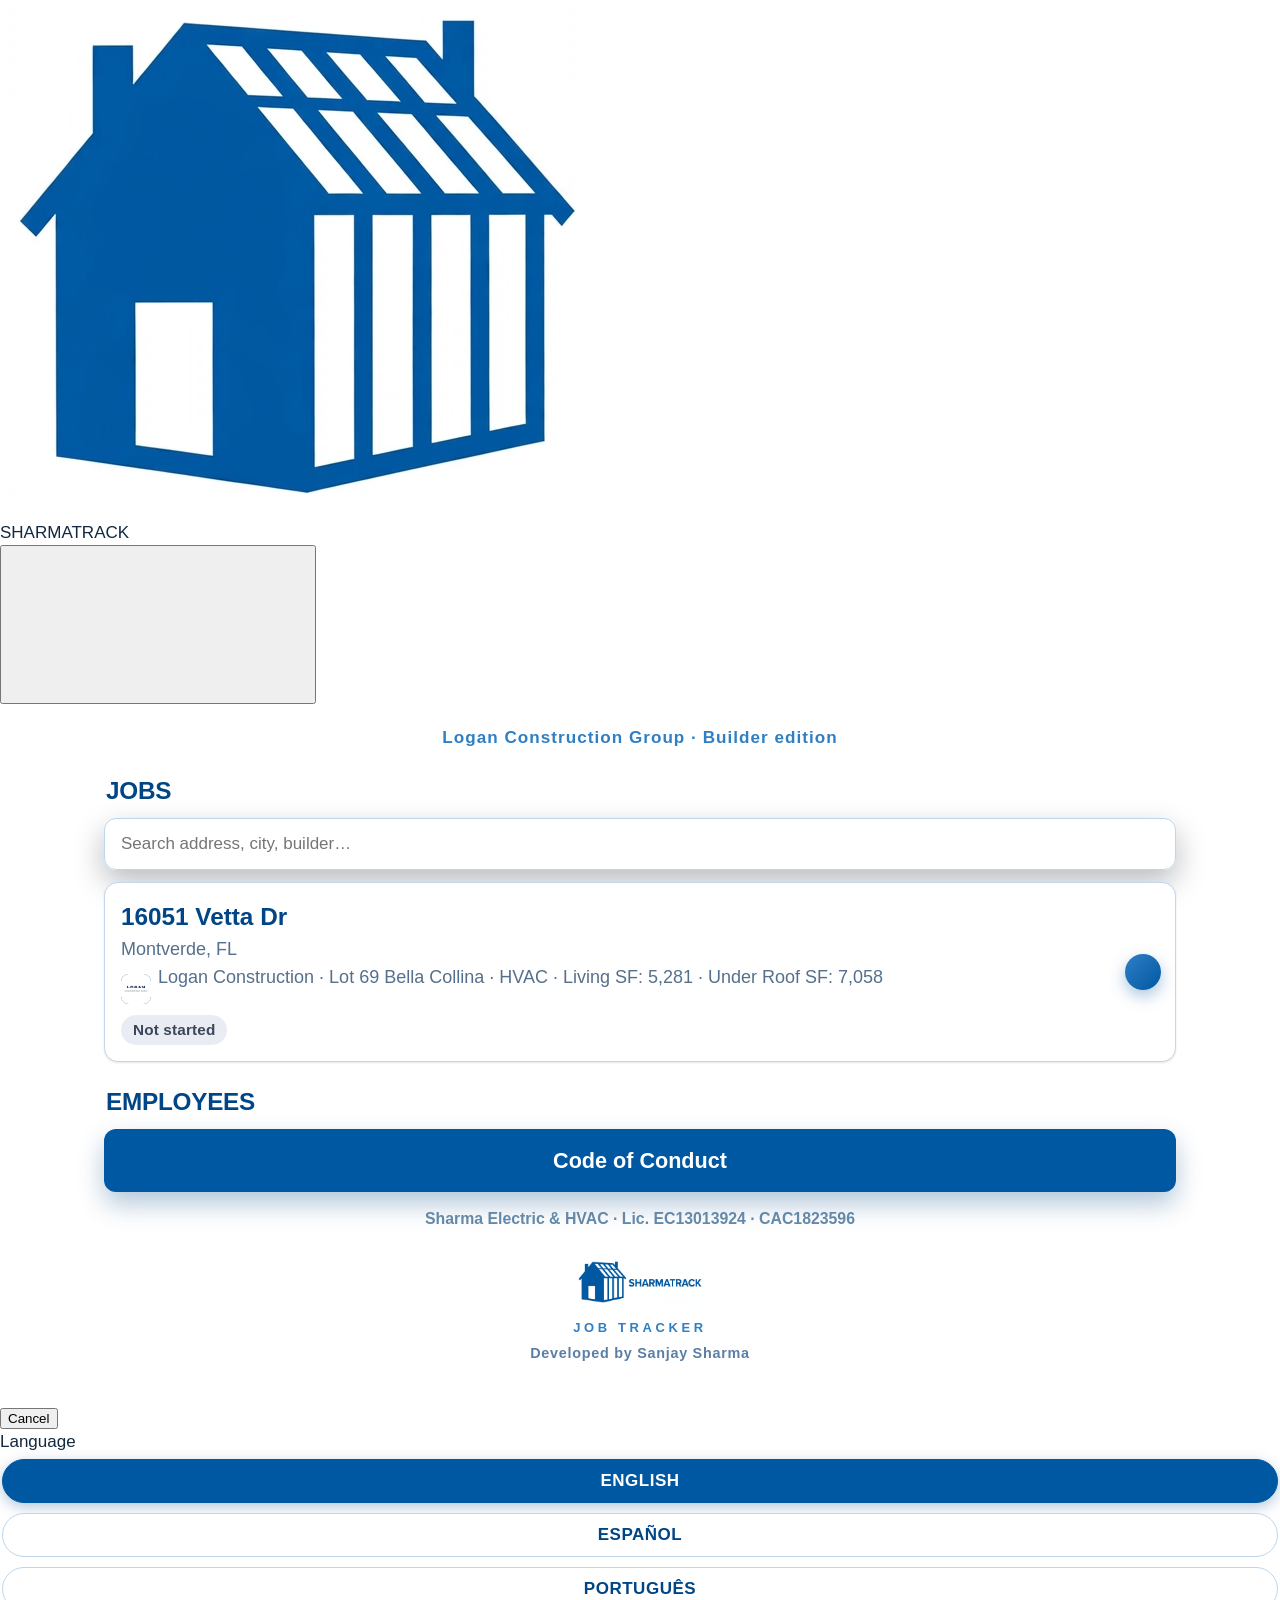
==== commit a73b47f2: "Unified SHARMATRACK shell (core sync 2026-11-20): spa.js/spa.css now come from sharmatrack-core. FIX" ====
--- a/code-of-conduct/index.html
+++ b/code-of-conduct/index.html
@@ -4,7 +4,7 @@
 <title>SHARMATRACK — Code of Conduct</title>
 <meta name="theme-color" content="#ffffff"><meta name="color-scheme" content="light"><script>(function(){try{if(localStorage.getItem("sk-scheme")==="dark"){var d=document.documentElement;d.setAttribute("data-scheme","dark");var m=document.querySelector('meta[name="theme-color"]');if(m)m.content=d.getAttribute("data-theme")==="track"?"#1C1C1E":"#1a2f61"}}catch(e){}})()</script><meta name="apple-mobile-web-app-capable" content="yes"><meta name="mobile-web-app-capable" content="yes"><meta name="apple-mobile-web-app-status-bar-style" content="default"><meta name="apple-mobile-web-app-title" content="SHARMATRACK"><link rel="manifest" href="../manifest.webmanifest"><link rel="stylesheet" href="https://sharma-kit.sharma-crew.workers.dev/sharma-kit.css"><script src="https://sharma-kit.sharma-crew.workers.dev/sharma-kit.js" defer></script>
 <link rel="stylesheet" href="../styles.css?v=25">
-<link rel="stylesheet" href="../sk-bridge.css?v=2">
+<link rel="stylesheet" href="../sk-bridge.css?v=3">
 <link rel="icon" href="../sharmatrack-app-icon.png">
 <link rel="apple-touch-icon" href="../sharmatrack-app-icon.png">
 
--- a/sk-bridge.css
+++ b/sk-bridge.css
@@ -40,9 +40,9 @@
 @media (prefers-reduced-motion: reduce){ html.sk *{ animation:none!important; transition:none!important; } }
 /* Light always (Sanjay, 2026-11-19): dark only via the kit Appearance switch (v1.3). */
 
-/* Logan only: the kit's Track tokens are pinned here on html.sk; the dark
-   variant follows the kit Appearance switch (data-scheme), which replaced
-   this app's old Dark/White toggle in the v1.3 rebuild. */
+/* DNR only: this app already uses data-theme for its own Dark/White toggle
+   (localStorage "sharma-theme"), so the kit's Track tokens are pinned here on
+   html.sk and follow the app's own dark attribute instead. */
 html.sk{
   --sk-brand:#0058a3; --sk-brand-press:#00467f; --sk-tint:#0058a3; --sk-accent:#0058a3;
   --sk-header-bg:#fff; --sk-header-fg:#0058a3; --sk-header-rule:#0058a3;
@@ -63,3 +63,6 @@
 html.sk[data-scheme="dark"] .hero,
 html.sk[data-scheme="dark"] .coc-sec,
 html.sk[data-scheme="dark"] .coc-hero{ color:#17293c; }
+/* Job-header address contrast (Steve's review): explicit ink + brand blue */
+html.sk .hero h1{ color:#0d2137; }
+html.sk .hero .city{ color:#004585; }
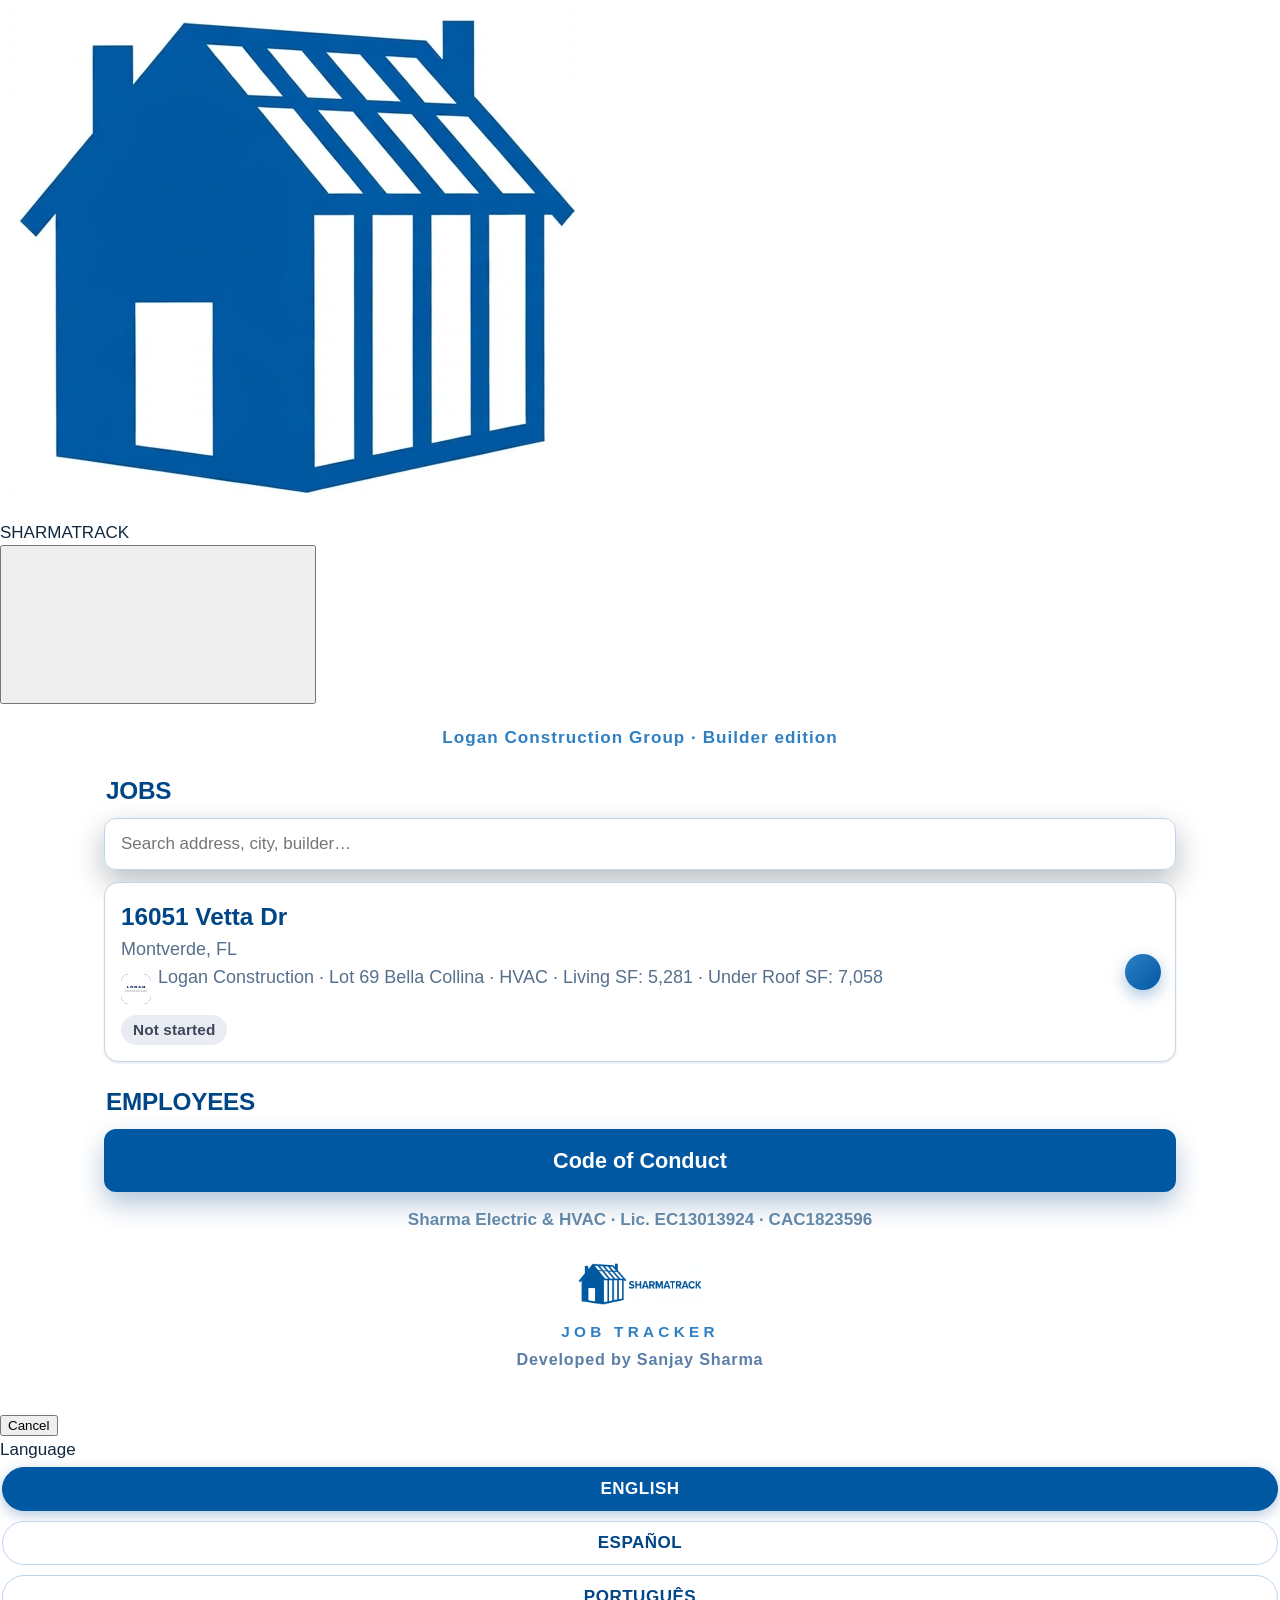
==== commit 5ff73d5f: "Type bump (Sanjay 2026-11-20: wording a bit small on the builder job pages): captions, status lines," ====
--- a/code-of-conduct/index.html
+++ b/code-of-conduct/index.html
@@ -3,7 +3,7 @@
 <meta name="viewport" content="width=device-width, initial-scale=1, viewport-fit=cover">
 <title>SHARMATRACK — Code of Conduct</title>
 <meta name="theme-color" content="#ffffff"><meta name="color-scheme" content="light"><script>(function(){try{if(localStorage.getItem("sk-scheme")==="dark"){var d=document.documentElement;d.setAttribute("data-scheme","dark");var m=document.querySelector('meta[name="theme-color"]');if(m)m.content=d.getAttribute("data-theme")==="track"?"#1C1C1E":"#1a2f61"}}catch(e){}})()</script><meta name="apple-mobile-web-app-capable" content="yes"><meta name="mobile-web-app-capable" content="yes"><meta name="apple-mobile-web-app-status-bar-style" content="default"><meta name="apple-mobile-web-app-title" content="SHARMATRACK"><link rel="manifest" href="../manifest.webmanifest"><link rel="stylesheet" href="https://sharma-kit.sharma-crew.workers.dev/sharma-kit.css"><script src="https://sharma-kit.sharma-crew.workers.dev/sharma-kit.js" defer></script>
-<link rel="stylesheet" href="../styles.css?v=25">
+<link rel="stylesheet" href="../styles.css?v=26">
 <link rel="stylesheet" href="../sk-bridge.css?v=3">
 <link rel="icon" href="../sharmatrack-app-icon.png">
 <link rel="apple-touch-icon" href="../sharmatrack-app-icon.png">
--- a/styles.css
+++ b/styles.css
@@ -479,3 +479,34 @@
 .blogo { position:relative; display:inline-flex; align-items:center; justify-content:center; width:30px; height:30px; border-radius:8px; background:#0058a3; vertical-align:-9px; margin-right:7px; overflow:hidden; flex:0 0 auto; }
 .blogo__init { color:#fff; font-weight:800; font-size:13px; letter-spacing:.02em; }
 .blogo img { position:absolute; inset:0; width:100%; height:100%; object-fit:contain; background:#fff; }
+
+/* Type bump (2026-11-20, Sanjay: "Wording is a bit small on the builder jobs
+   pages"): small labels, captions and status lines raised to readable
+   sizes — captions and notes at body size, nothing under ~15px. Body copy
+   and headings already sit at the 18px standard and are untouched. */
+.tiles figcaption{font-size:.95rem}
+#tug-tiles .tiles figcaption span{font-size:.95rem}
+.capcard .status{font-size:1rem}
+.capdef{font-size:1rem}
+.gear .kind{font-size:.95rem}
+.gear .spec{font-size:1rem}
+.pill{font-size:.88rem}
+.upnote{font-size:1rem}
+.notconn{font-size:1rem}
+.hero .meta .tile i{font-size:.85rem}
+.jobbar .jb-brand{font-size:.8rem}
+.tile .up{font-size:.85rem}
+.tile .lb{font-size:.95rem}
+.st-tag{font-size:.85rem}
+.dev-credit{font-size:.9rem}
+.builder-band .bb-ed{font-size:.9rem}
+.duo-zbtxt i{font-size:.88rem}
+.home-lic{font-size:.95rem}
+.launch-head .date{font-size:1rem}
+.sched-note{font-size:1rem}
+.lightbox .lb-cap{font-size:17px}
+.langbar .lbl{font-size:.95rem}
+#jm-form label{font-size:1rem}
+.coc-sec .kicker{font-size:.95rem}
+.coc-hero .eb{font-size:.95rem}
+.hub-tile .hub-kicker{font-size:.9rem}
